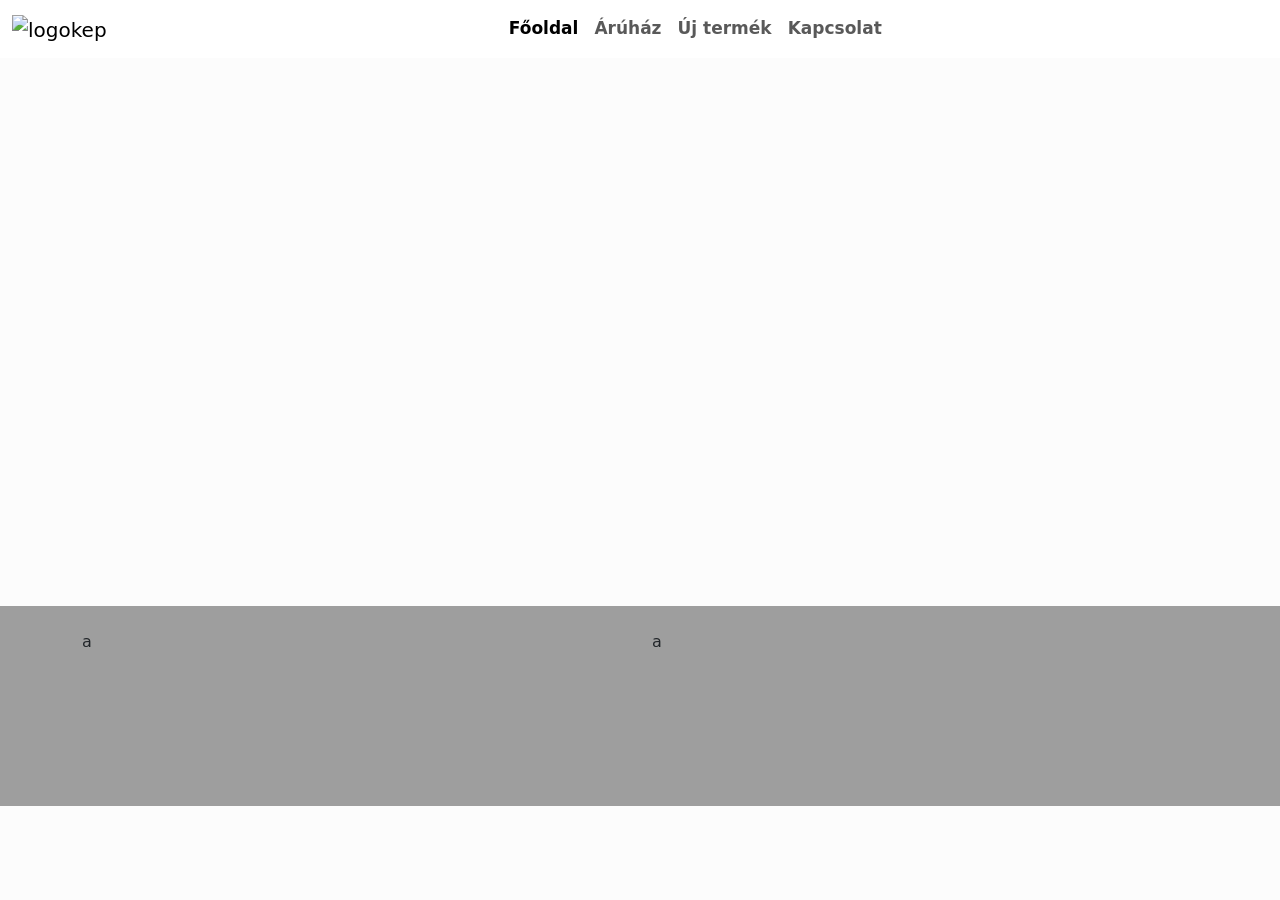
==== index.html @ 96a678cd "navbar" ====
<!DOCTYPE html>
<html lang="hu">
<head>
    <meta charset="UTF-8">
    <meta name="viewport" content="width=device-width, initial-scale=1.0">
    <title>Kezdőlap</title>
    <link href="https://cdn.jsdelivr.net/npm/bootstrap@5.3.8/dist/css/bootstrap.min.css" rel="stylesheet">
    <link rel="stylesheet" href="https://cdn.jsdelivr.net/npm/bootstrap-icons@1.13.1/font/bootstrap-icons.min.css">    
    <link rel="stylesheet" href="css/style.css">
</head>
<body>
    <header>
<nav class="navbar navbar-expand-lg">
  <div class="container-fluid">

    <a class="navbar-brand" href="#"><img src="" alt="logokep"></a>

    <button class="navbar-toggler" type="button" data-bs-toggle="collapse" data-bs-target="#navbarNav">
      <span class="navbar-toggler-icon"></span>
    </button>

    <div class="collapse navbar-collapse" id="navbarNav">
      <ul class="navbar-nav mx-auto">
        <li class="nav-item">
          <a class="nav-link active" href="#">Főoldal</a>
        </li>
        <li class="nav-item">
          <a class="nav-link " href="#">Árúház</a>
        </li>
        <li class="nav-item">
          <a class="nav-link" href="#">Új termék</a>
        </li>
        <li class="nav-item">
          <a class="nav-link" href="#">Kapcsolat</a>
        </li>
      </ul>
    </div>

  </div>
</nav>

</header>

<main class="container-fluid fooldaldiv">
    
</main>




<footer class="footer text-dark py-4 mt-5 w-100">
  <div class="container">
    <div class="row">
        <div class="col-md-6">
            <p>a</p>
        </div>
        <div class="col-md-6">
            <p>a</p>
        </div>
    </div>
  </div>
</footer>





    <script src="js/script.js"></script>
    <script src="https://cdn.jsdelivr.net/npm/@popperjs/core@2.11.8/dist/umd/popper.min.js"></script>
    <script src="https://cdn.jsdelivr.net/npm/bootstrap@5.3.8/dist/js/bootstrap.min.js"></script>
</body>
</html>
---- css/style.css ----
body{
    background-color: rgb(252, 252, 252);
}

/* Navbar */

.navbar{
    background-color: rgb(255, 255, 255);
}

.nav-item{
    font-size: 17px;
    font-weight: bold;
    color: rgb(114, 114, 114);
    
}

.nav-item:hover{
    color: rgb(0, 0, 0);
    transition: 2s;
    
}

footer{
    background: rgb(158, 158, 158);
    /* position: fixed; */
    width: 100%;
    height: 200px;
    bottom: 0;
    display: flex;
}

/* Főoldal */

.fooldaldiv{
    background-image: url('../img/fooldalkep.jpg');
    background-size: cover;
    background-position: center center;
    height: 500px;
    
    
}
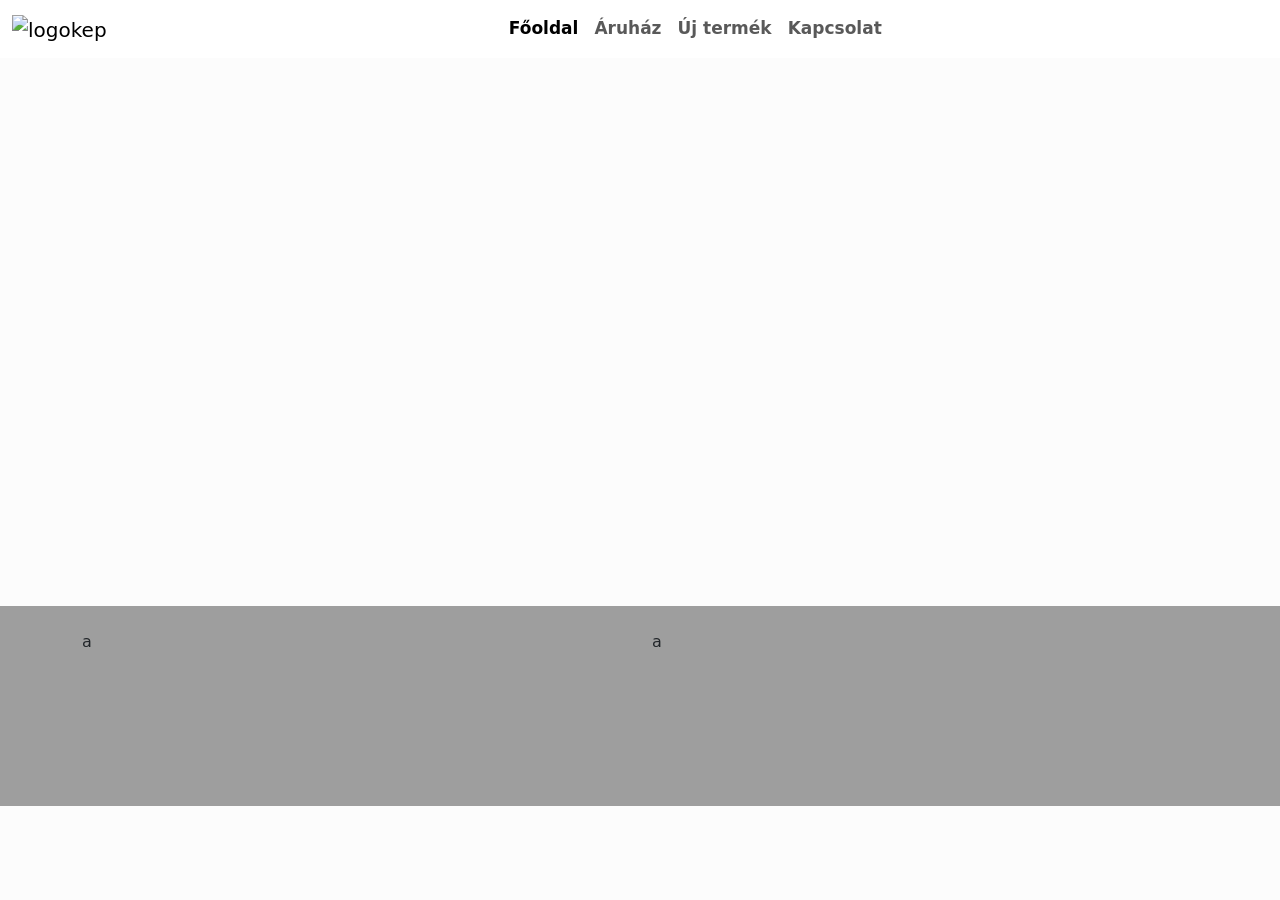
==== commit 8cd103aa: "asd" ====
--- a/index.html
+++ b/index.html
@@ -25,7 +25,7 @@
           <a class="nav-link active" href="#">Főoldal</a>
         </li>
         <li class="nav-item">
-          <a class="nav-link " href="#">Árúház</a>
+          <a class="nav-link " href="#">Áruház</a>
         </li>
         <li class="nav-item">
           <a class="nav-link" href="#">Új termék</a>
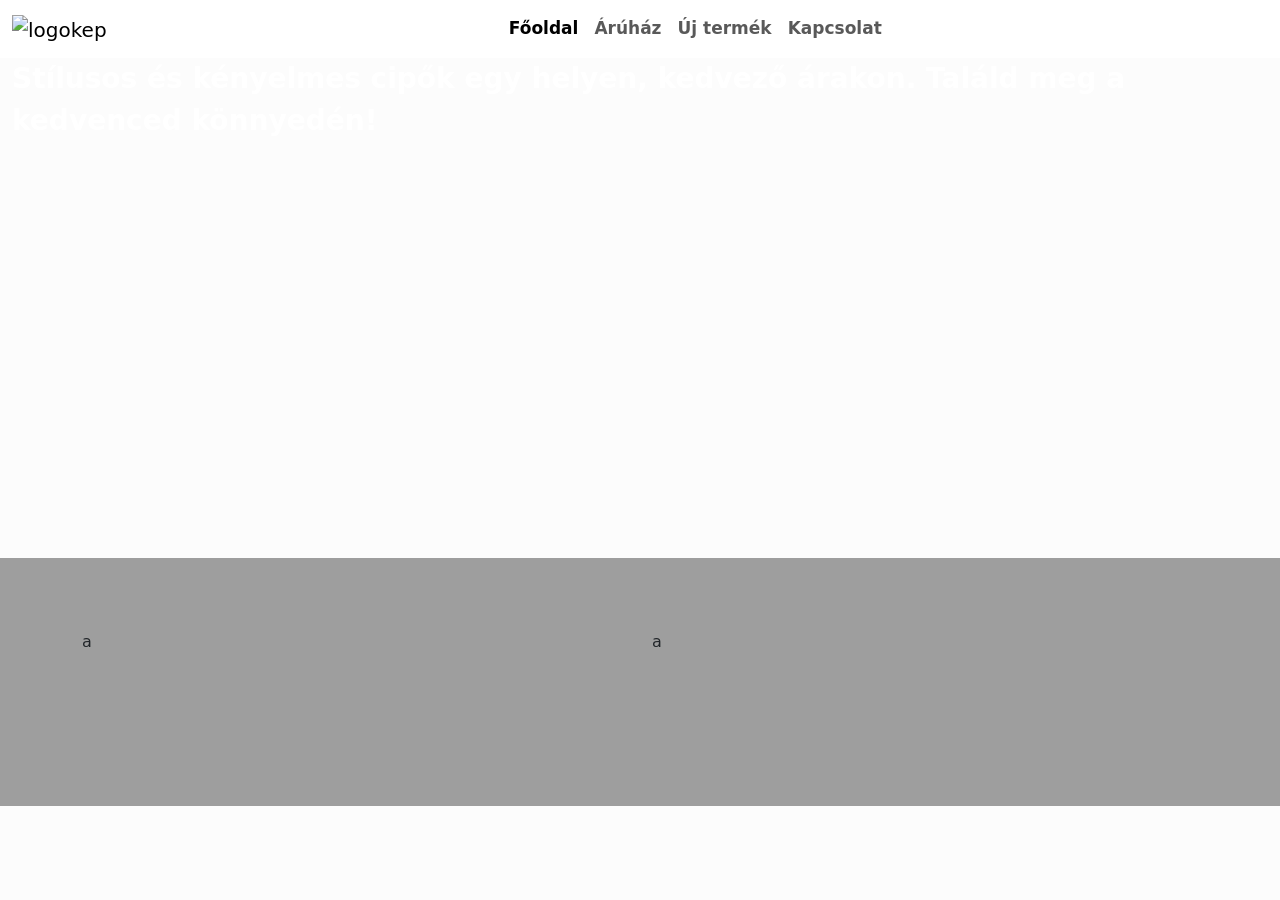
==== commit ee812004: "navbar footer külső" ====
--- a/index.html
+++ b/index.html
@@ -9,63 +9,27 @@
     <link rel="stylesheet" href="css/style.css">
 </head>
 <body>
-    <header>
-<nav class="navbar navbar-expand-lg">
-  <div class="container-fluid">
+    
+<script src="js/script.js"></script>
 
-    <a class="navbar-brand" href="#"><img src="" alt="logokep"></a>
-
-    <button class="navbar-toggler" type="button" data-bs-toggle="collapse" data-bs-target="#navbarNav">
-      <span class="navbar-toggler-icon"></span>
-    </button>
-
-    <div class="collapse navbar-collapse" id="navbarNav">
-      <ul class="navbar-nav mx-auto">
-        <li class="nav-item">
-          <a class="nav-link active" href="#">Főoldal</a>
-        </li>
-        <li class="nav-item">
-          <a class="nav-link " href="#">Áruház</a>
-        </li>
-        <li class="nav-item">
-          <a class="nav-link" href="#">Új termék</a>
-        </li>
-        <li class="nav-item">
-          <a class="nav-link" href="#">Kapcsolat</a>
-        </li>
-      </ul>
-    </div>
-
-  </div>
-</nav>
-
-</header>
+<navbar>
+  <script> 
+    includeHtml('navbar'); </script>
+</navbar>
+      
 
 <main class="container-fluid fooldaldiv">
-    
+    <p class="fooldalcim">Stílusos és kényelmes cipők egy helyen, kedvező árakon. Találd meg a kedvenced könnyedén!</p>
 </main>
 
 
-
-
-<footer class="footer text-dark py-4 mt-5 w-100">
-  <div class="container">
-    <div class="row">
-        <div class="col-md-6">
-            <p>a</p>
-        </div>
-        <div class="col-md-6">
-            <p>a</p>
-        </div>
-    </div>
-  </div>
+<footer>
+  <script>
+    includeHtml('footer'); 
+  </script>
 </footer>
 
-
-
-
-
-    <script src="js/script.js"></script>
+    
     <script src="https://cdn.jsdelivr.net/npm/@popperjs/core@2.11.8/dist/umd/popper.min.js"></script>
     <script src="https://cdn.jsdelivr.net/npm/bootstrap@5.3.8/dist/js/bootstrap.min.js"></script>
 </body>
--- a/css/style.css
+++ b/css/style.css
@@ -37,6 +37,10 @@
     background-size: cover;
     background-position: center center;
     height: 500px;
-    
-    
+}
+
+.fooldalcim{
+    color: white;
+    font-size: 28px;
+    font-weight: bold;
 }
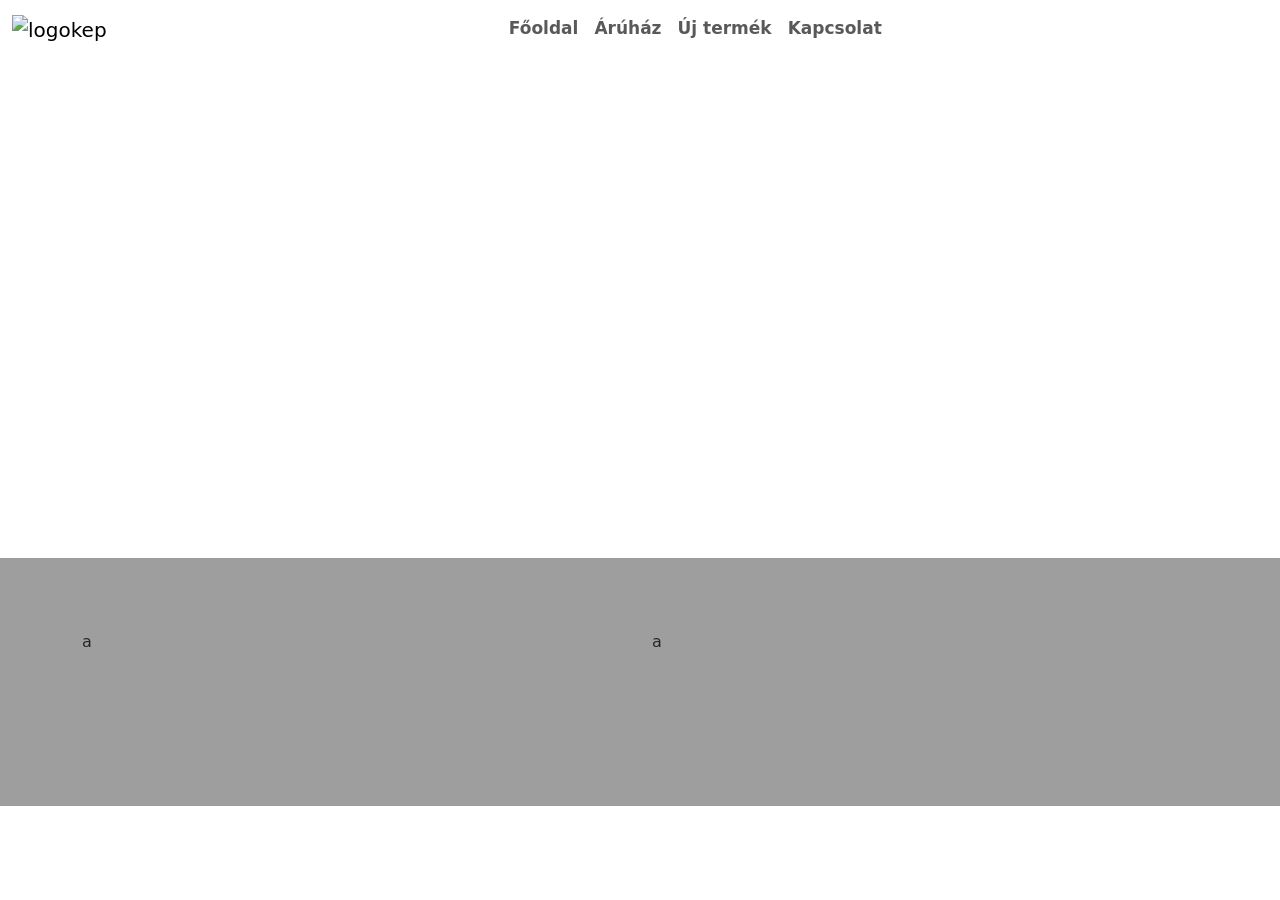
==== commit 8866c983: "navbar oldal linkek + navbar, footer oldal" ====
--- a/index.html
+++ b/index.html
@@ -14,7 +14,8 @@
 
 <navbar>
   <script> 
-    includeHtml('navbar'); </script>
+    includeHtml('navbar');
+  </script>
 </navbar>
       
 
@@ -29,8 +30,7 @@
   </script>
 </footer>
 
-    
-    <script src="https://cdn.jsdelivr.net/npm/@popperjs/core@2.11.8/dist/umd/popper.min.js"></script>
-    <script src="https://cdn.jsdelivr.net/npm/bootstrap@5.3.8/dist/js/bootstrap.min.js"></script>
+<script src="https://cdn.jsdelivr.net/npm/@popperjs/core@2.11.8/dist/umd/popper.min.js"></script>    
+<script src="https://cdn.jsdelivr.net/npm/bootstrap@5.3.8/dist/js/bootstrap.min.js"></script>
 </body>
 </html>
--- a/css/style.css
+++ b/css/style.css
@@ -1,5 +1,5 @@
 body{
-    background-color: rgb(252, 252, 252);
+    background-color: white;
 }
 
 /* Navbar */
@@ -37,10 +37,34 @@
     background-size: cover;
     background-position: center center;
     height: 500px;
+    
+    
 }
 
 .fooldalcim{
     color: white;
     font-size: 28px;
-    font-weight: bold;
+    font-weight: bold;    
+}
+
+
+.card-footer{
+    background-color: white;
+}
+
+#kosarGomb{
+    border-radius: 5px;
+    border-color: grey;
+    background-color: white;
+    height: 5rem;
+    font-size: larger;
+    width: 18rem;
+    text-align: center;
+    transition: background-color 0.5s;
+}
+#kosarGomb:hover{
+    background-color: lightgrey;
+}
+#kosarGomb:active{
+    background-color: grey;
 }
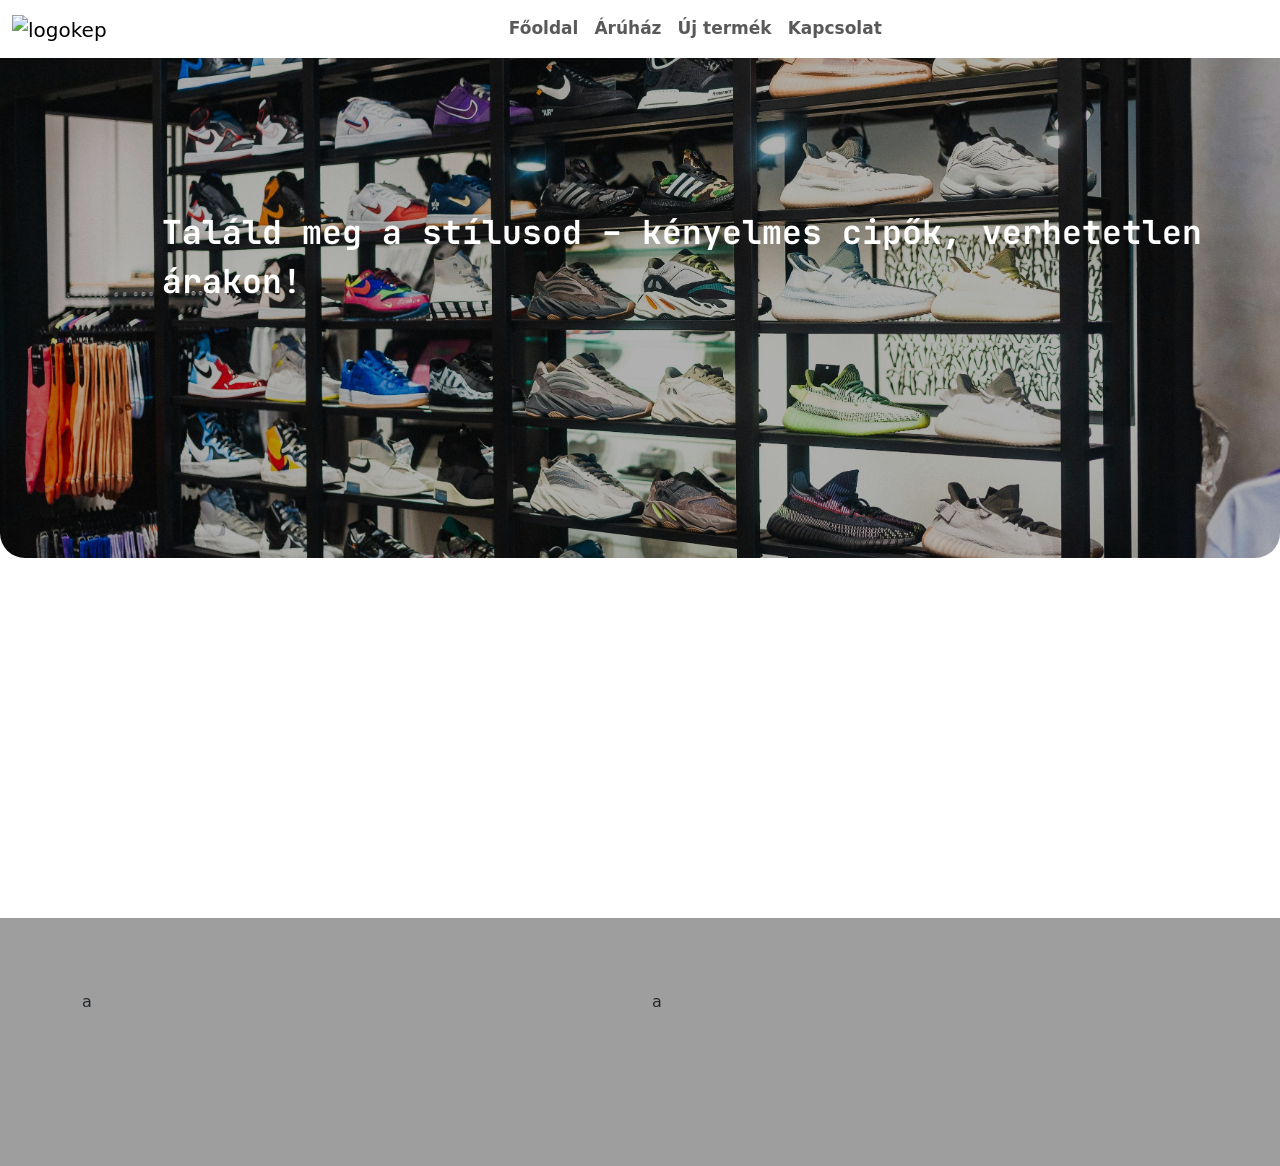
==== commit ec149664: "fooldal" ====
--- a/index.html
+++ b/index.html
@@ -20,9 +20,10 @@
       
 
 <main class="container-fluid fooldaldiv">
-    <p class="fooldalcim">Stílusos és kényelmes cipők egy helyen, kedvező árakon. Találd meg a kedvenced könnyedén!</p>
+    <p class="fooldalcim">Találd meg a stílusod – kényelmes cipők, verhetetlen árakon!</p>
 </main>
 
+<br><br><br><br><br><br><br><br><br><br><br><br><br><br><br>
 
 <footer>
   <script>
--- a/css/style.css
+++ b/css/style.css
@@ -1,3 +1,5 @@
+@import url('https://fonts.googleapis.com/css2?family=Bebas+Neue&family=JetBrains+Mono:ital,wght@0,100..800;1,100..800&display=swap');
+
 body{
     background-color: white;
 }
@@ -37,15 +39,21 @@
     background-size: cover;
     background-position: center center;
     height: 500px;
-    
-    
+    border-radius: 0px 0px 25px 25px;
 }
 
 .fooldalcim{
     color: white;
-    font-size: 28px;
-    font-weight: bold;    
+    font-size: 33px;
+    font-weight: bold;
+    padding-top: 150px;
+    padding-left: 150px;
+    font-family: 'JetBrains Mono';
 }
+
+
+
+
 
 
 .card-footer{
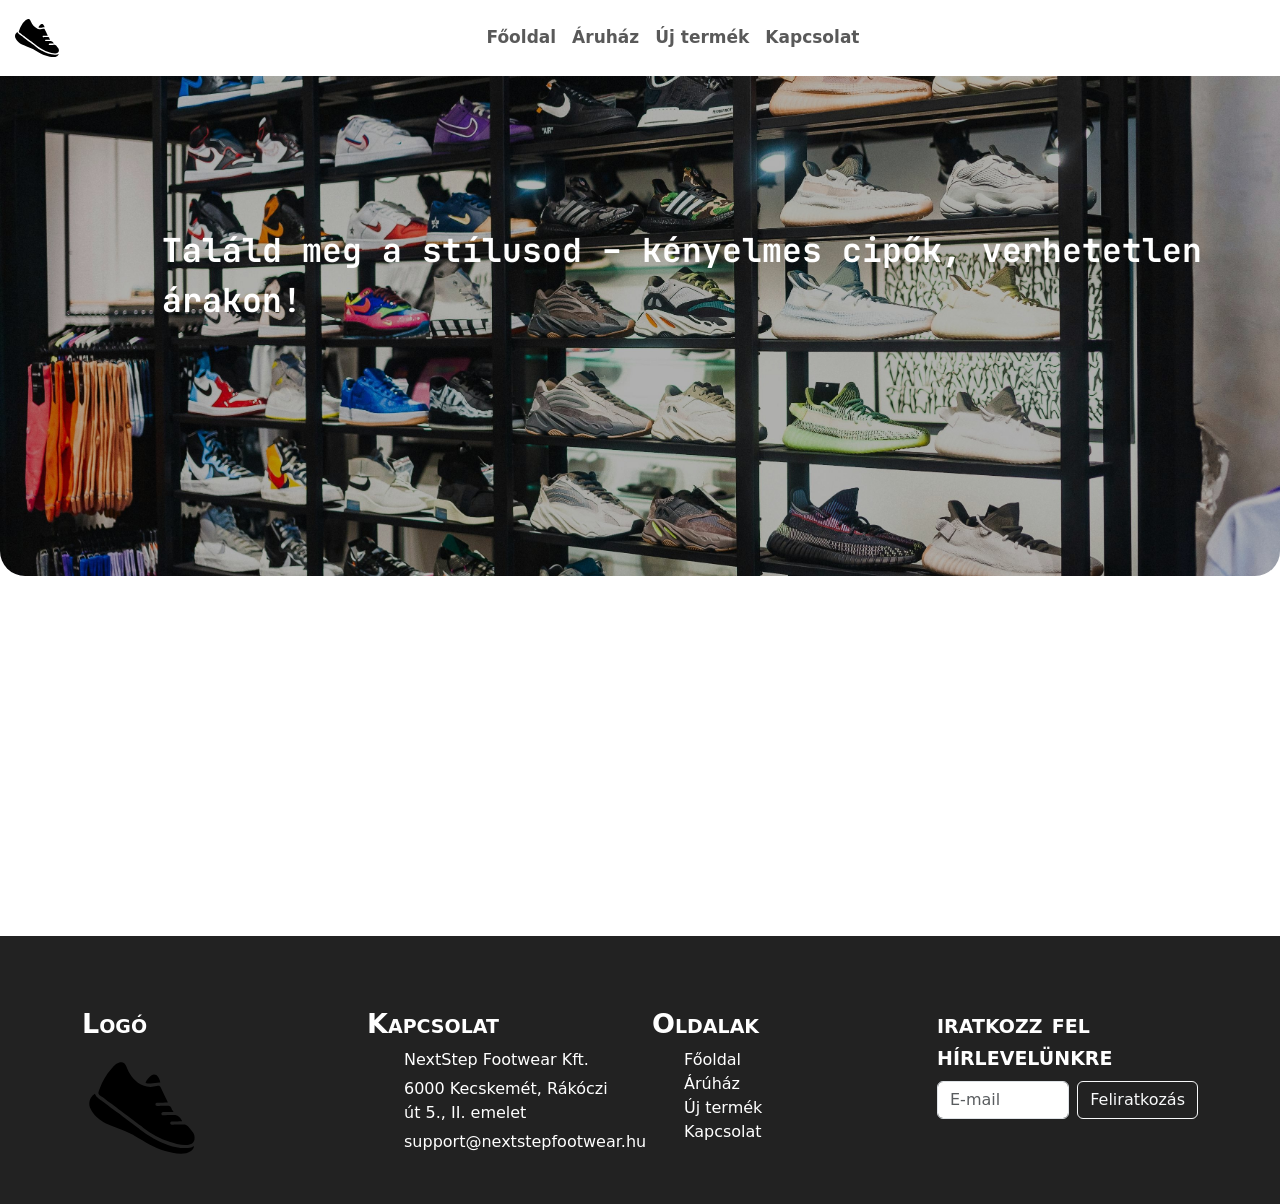
==== commit 42b1ec0b: "Merge branch 'main' of https://github.com/TamasMucsi/aruhazprojekt" ====
--- a/index.html
+++ b/index.html
@@ -12,12 +12,18 @@
     
 <script src="js/script.js"></script>
 
-<navbar>
-  <script> 
-    includeHtml('navbar');
-  </script>
+
+<navbar id="js-navbar">
+        <script>
+            fetch("navbar.html")
+                .then(response => response.text())
+                .then(data => {
+                    document.getElementById("js-navbar").innerHTML = data;
+                })
+                .catch(error => console.error("Hiba a menü betöltődésekor!", error));
+        </script>
 </navbar>
-      
+
 
 <main class="container-fluid fooldaldiv">
     <p class="fooldalcim">Találd meg a stílusod – kényelmes cipők, verhetetlen árakon!</p>
@@ -25,11 +31,18 @@
 
 <br><br><br><br><br><br><br><br><br><br><br><br><br><br><br>
 
-<footer>
-  <script>
-    includeHtml('footer'); 
-  </script>
+
+<footer class="footer">
+        <script>
+            fetch("footer.html")
+                .then(response => response.text())
+                .then(data => {
+                    document.querySelector(".footer").innerHTML = data;
+                })
+                .catch(error => console.error("Hiba a menü betöltődésekor!", error));; 
+        </script>
 </footer>
+
 
 <script src="https://cdn.jsdelivr.net/npm/@popperjs/core@2.11.8/dist/umd/popper.min.js"></script>    
 <script src="https://cdn.jsdelivr.net/npm/bootstrap@5.3.8/dist/js/bootstrap.min.js"></script>
--- a/css/style.css
+++ b/css/style.css
@@ -23,13 +23,60 @@
     
 }
 
+/* Footer */
+
 footer{
-    background: rgb(158, 158, 158);
+    background: rgb(34, 34, 34);
     /* position: fixed; */
     width: 100%;
-    height: 200px;
+    height: auto;
     bottom: 0;
     display: flex;
+}
+
+footer h5{
+    color: white;
+    font-weight: bold;
+    font-variant: small-caps;
+    font-size: 27px;
+}
+
+footer p{
+    color: white;
+}
+
+footer img{
+    width: 120px;
+}
+
+.kapcsolat{
+    list-style-type: none;
+    font-size: 16px;
+    color: white;
+}
+
+.kapcsolat_li{
+    margin: 5px;
+}
+
+.oldalak{
+    list-style-type: none;
+    font-size: 16px;
+    color: white;
+}
+
+.oldalak:hover{
+    font-size: 22px;
+    transition: 0.5s;
+}
+
+footer a{
+    text-decoration: none;
+    color: white;
+}
+
+footer .col-md-3{
+    margin-bottom: 10px;
 }
 
 /* Főoldal */
@@ -75,4 +122,24 @@
 }
 #kosarGomb:active{
     background-color: grey;
+}
+
+
+.main-logo{
+    height: 50px;
+    width: 50px;
+}
+
+#kosarTorlesGomb{
+    background-color: #fff;
+    color: red;
+    border: 1px solid red;
+    border-radius: 5px;
+    width: 18rem;
+    height: 2rem;
+    transition: background-color 0.5s;
+}
+#kosarTorlesGomb:hover{
+    background-color: red;
+    color: white;
 }
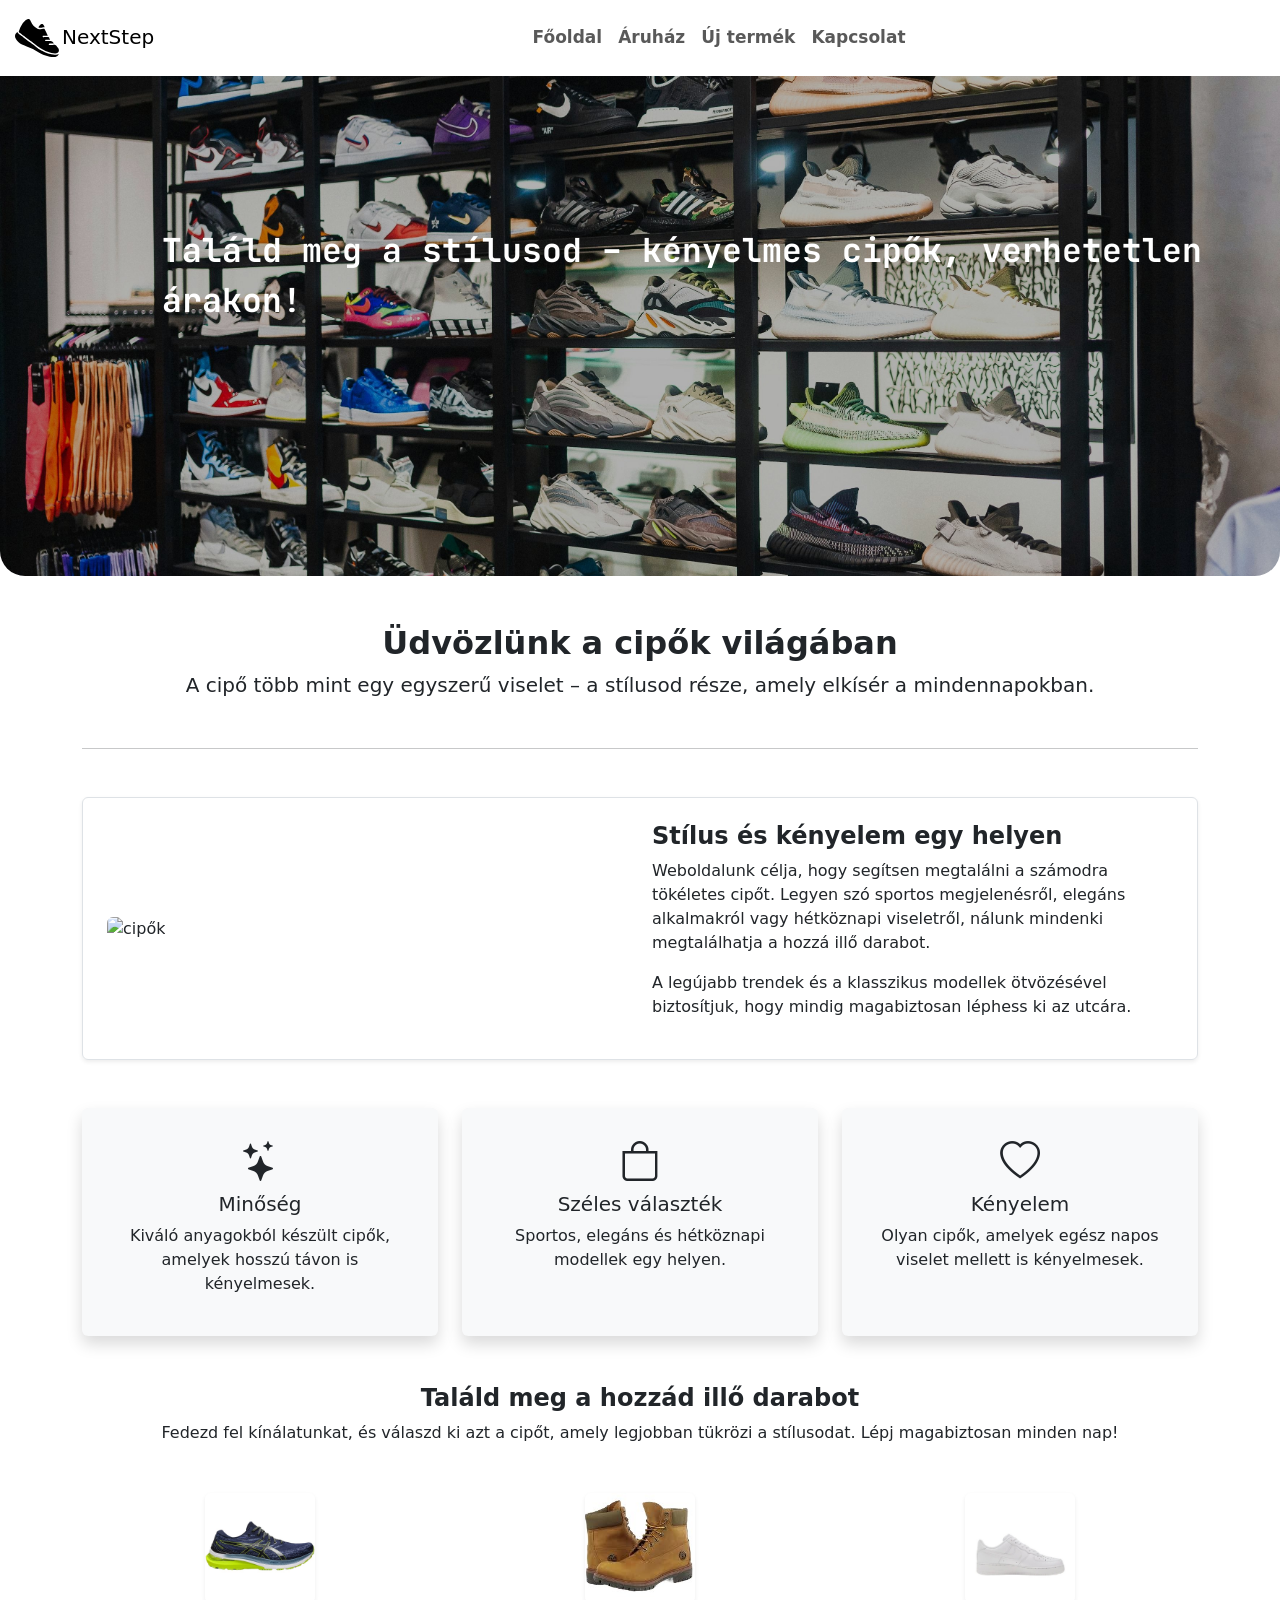
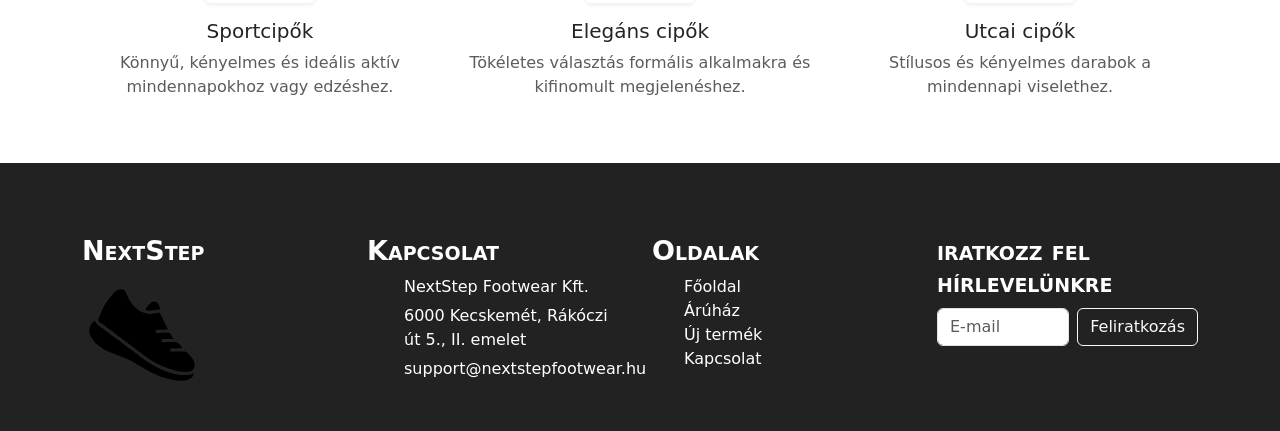
==== commit b3b4dd16: "fooldal" ====
--- a/index.html
+++ b/index.html
@@ -29,7 +29,106 @@
     <p class="fooldalcim">Találd meg a stílusod – kényelmes cipők, verhetetlen árakon!</p>
 </main>
 
-<br><br><br><br><br><br><br><br><br><br><br><br><br><br><br>
+<section class="container my-5">
+
+    <div class="text-center mb-5">
+        <h2 class="fw-bold">Üdvözlünk a cipők világában</h2>
+        <p class="lead">
+            A cipő több mint egy egyszerű viselet – a stílusod része, amely elkísér a mindennapokban.
+        </p>
+    </div>
+
+    <hr class="my-5">
+
+    <div class="border rounded p-4 shadow-sm mb-5">
+        <div class="row align-items-center">
+            <div class="col-md-6">
+                <img src="https://imgcentauro-a.akamaihd.net/1200x1200/M17F2102A1.jpg" class="img-fluid rounded fooldalcipokep" alt="cipők">
+            </div>
+            <div class="col-md-6">
+                <h4 class="fw-semibold">Stílus és kényelem egy helyen</h4>
+                <p>
+                    Weboldalunk célja, hogy segítsen megtalálni a számodra tökéletes cipőt.
+                    Legyen szó sportos megjelenésről, elegáns alkalmakról vagy hétköznapi viseletről,
+                    nálunk mindenki megtalálhatja a hozzá illő darabot.
+                </p>
+                <p>
+                    A legújabb trendek és a klasszikus modellek ötvözésével biztosítjuk,
+                    hogy mindig magabiztosan léphess ki az utcára.
+                </p>
+            </div>
+        </div>
+    </div>
+
+
+    <div class="row text-center g-4 mb-5">
+        <div class="col-md-4">
+            <div class="p-4 shadow rounded h-100 bg-light">
+                <i class="bi bi-stars fs-1 mb-3"></i>
+                <h5>Minőség</h5>
+                <p>Kiváló anyagokból készült cipők, amelyek hosszú távon is kényelmesek.</p>
+            </div>
+        </div>
+
+        <div class="col-md-4">
+            <div class="p-4 shadow rounded h-100 bg-light">
+                <i class="bi bi-bag fs-1 mb-3"></i>
+                <h5>Széles választék</h5>
+                <p>Sportos, elegáns és hétköznapi modellek egy helyen.</p>
+            </div>
+        </div>
+
+        <div class="col-md-4">
+            <div class="p-4 shadow rounded h-100 bg-light">
+                <i class="bi bi-heart fs-1 mb-3"></i>
+                <h5>Kényelem</h5>
+                <p>Olyan cipők, amelyek egész napos viselet mellett is kényelmesek.</p>
+            </div>
+        </div>
+    </div>
+
+
+    <div class="text-center mb-5">
+        <h4 class="fw-semibold">Találd meg a hozzád illő darabot</h4>
+        <p>
+            Fedezd fel kínálatunkat, és válaszd ki azt a cipőt, amely legjobban tükrözi a stílusodat.
+            Lépj magabiztosan minden nap!
+        </p>
+    </div>
+
+<!-- Cipő típusok -->
+<div class="mt-5">
+
+    <div class="row justify-content-center text-center">
+
+        <div class="col-md-4 d-flex flex-column align-items-center">
+            <img src="img/9.jpg" class="cipokep rounded shadow-sm mb-3" alt="sportcipő">
+            <h5>Sportcipők</h5>
+            <p class="text-muted">
+                Könnyű, kényelmes és ideális aktív mindennapokhoz vagy edzéshez.
+            </p>
+        </div>
+
+        <div class="col-md-4 d-flex flex-column align-items-center">
+            <img src="img/10.jpg" class="cipokep rounded shadow-sm mb-3" alt="elegáns cipő">
+            <h5>Elegáns cipők</h5>
+            <p class="text-muted">
+                Tökéletes választás formális alkalmakra és kifinomult megjelenéshez.
+            </p>
+        </div>
+
+        <div class="col-md-4 d-flex flex-column align-items-center">
+            <img src="img/1.jpg" class="cipokep rounded shadow-sm mb-3" alt="utcai cipő">
+            <h5>Utcai cipők</h5>
+            <p class="text-muted">
+                Stílusos és kényelmes darabok a mindennapi viselethez.
+            </p>
+        </div>
+
+    </div>
+</div>
+
+</section>
 
 
 <footer class="footer">
--- a/css/style.css
+++ b/css/style.css
@@ -98,6 +98,15 @@
     font-family: 'JetBrains Mono';
 }
 
+.cipokep {
+    width: 110px;
+    height: 110px;
+    object-fit: cover;
+}
+
+.fooldalcipokep{
+    width: 500px;
+}
 
 
 
@@ -130,7 +139,7 @@
     width: 50px;
 }
 
-#kosarTorlesGomb{
+.torles-gomb{
     background-color: #fff;
     color: red;
     border: 1px solid red;
@@ -139,7 +148,7 @@
     height: 2rem;
     transition: background-color 0.5s;
 }
-#kosarTorlesGomb:hover{
+.torles-gomb:hover{
     background-color: red;
     color: white;
 }
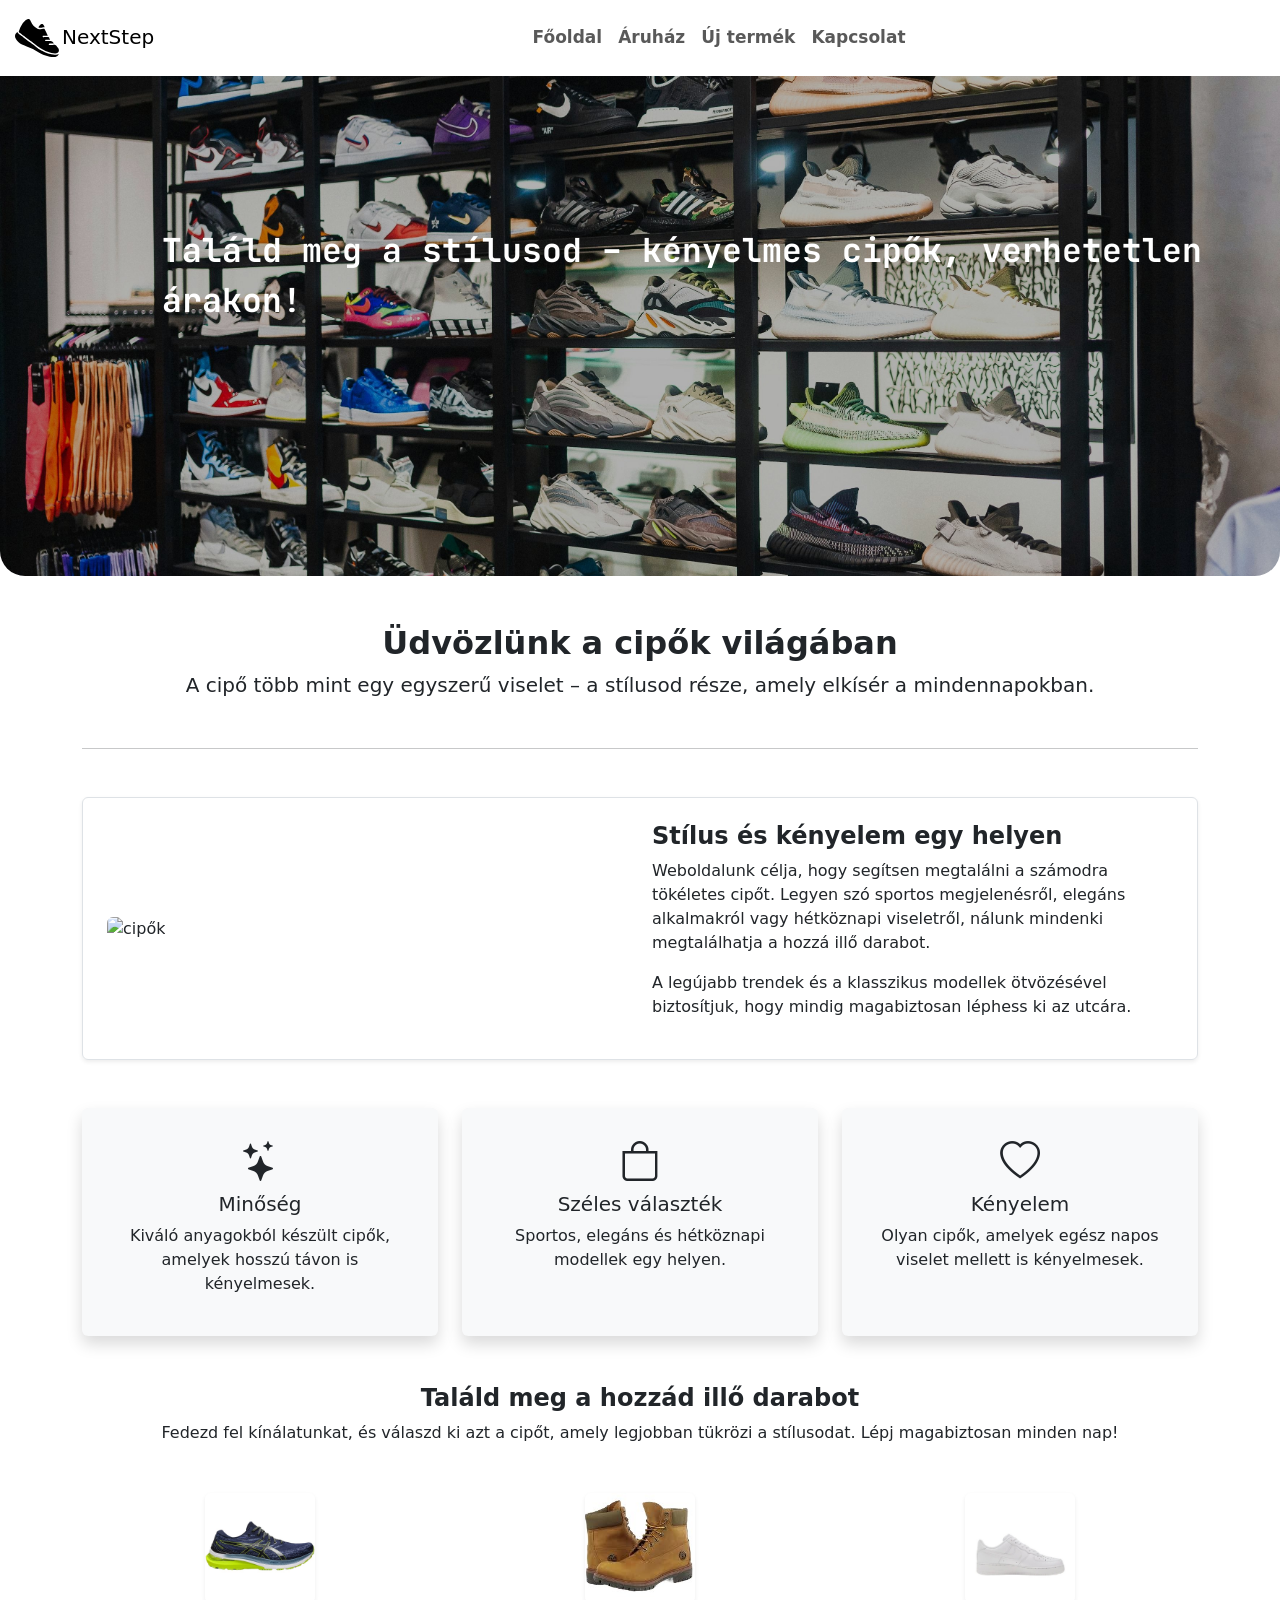
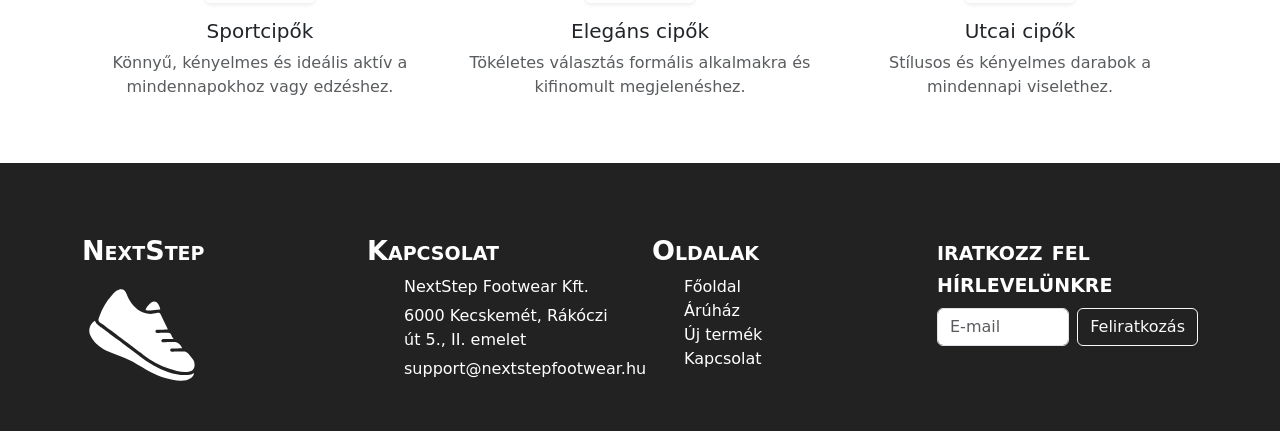
==== commit ea4eb17f: "fooldal jo" ====
--- a/index.html
+++ b/index.html
@@ -105,7 +105,7 @@
             <img src="img/9.jpg" class="cipokep rounded shadow-sm mb-3" alt="sportcipő">
             <h5>Sportcipők</h5>
             <p class="text-muted">
-                Könnyű, kényelmes és ideális aktív mindennapokhoz vagy edzéshez.
+                Könnyű, kényelmes és ideális aktív a mindennapokhoz vagy edzéshez.
             </p>
         </div>
 
--- a/css/style.css
+++ b/css/style.css
@@ -26,6 +26,7 @@
 /* Footer */
 
 footer{
+    margin-top: 20px;
     background: rgb(34, 34, 34);
     /* position: fixed; */
     width: 100%;
